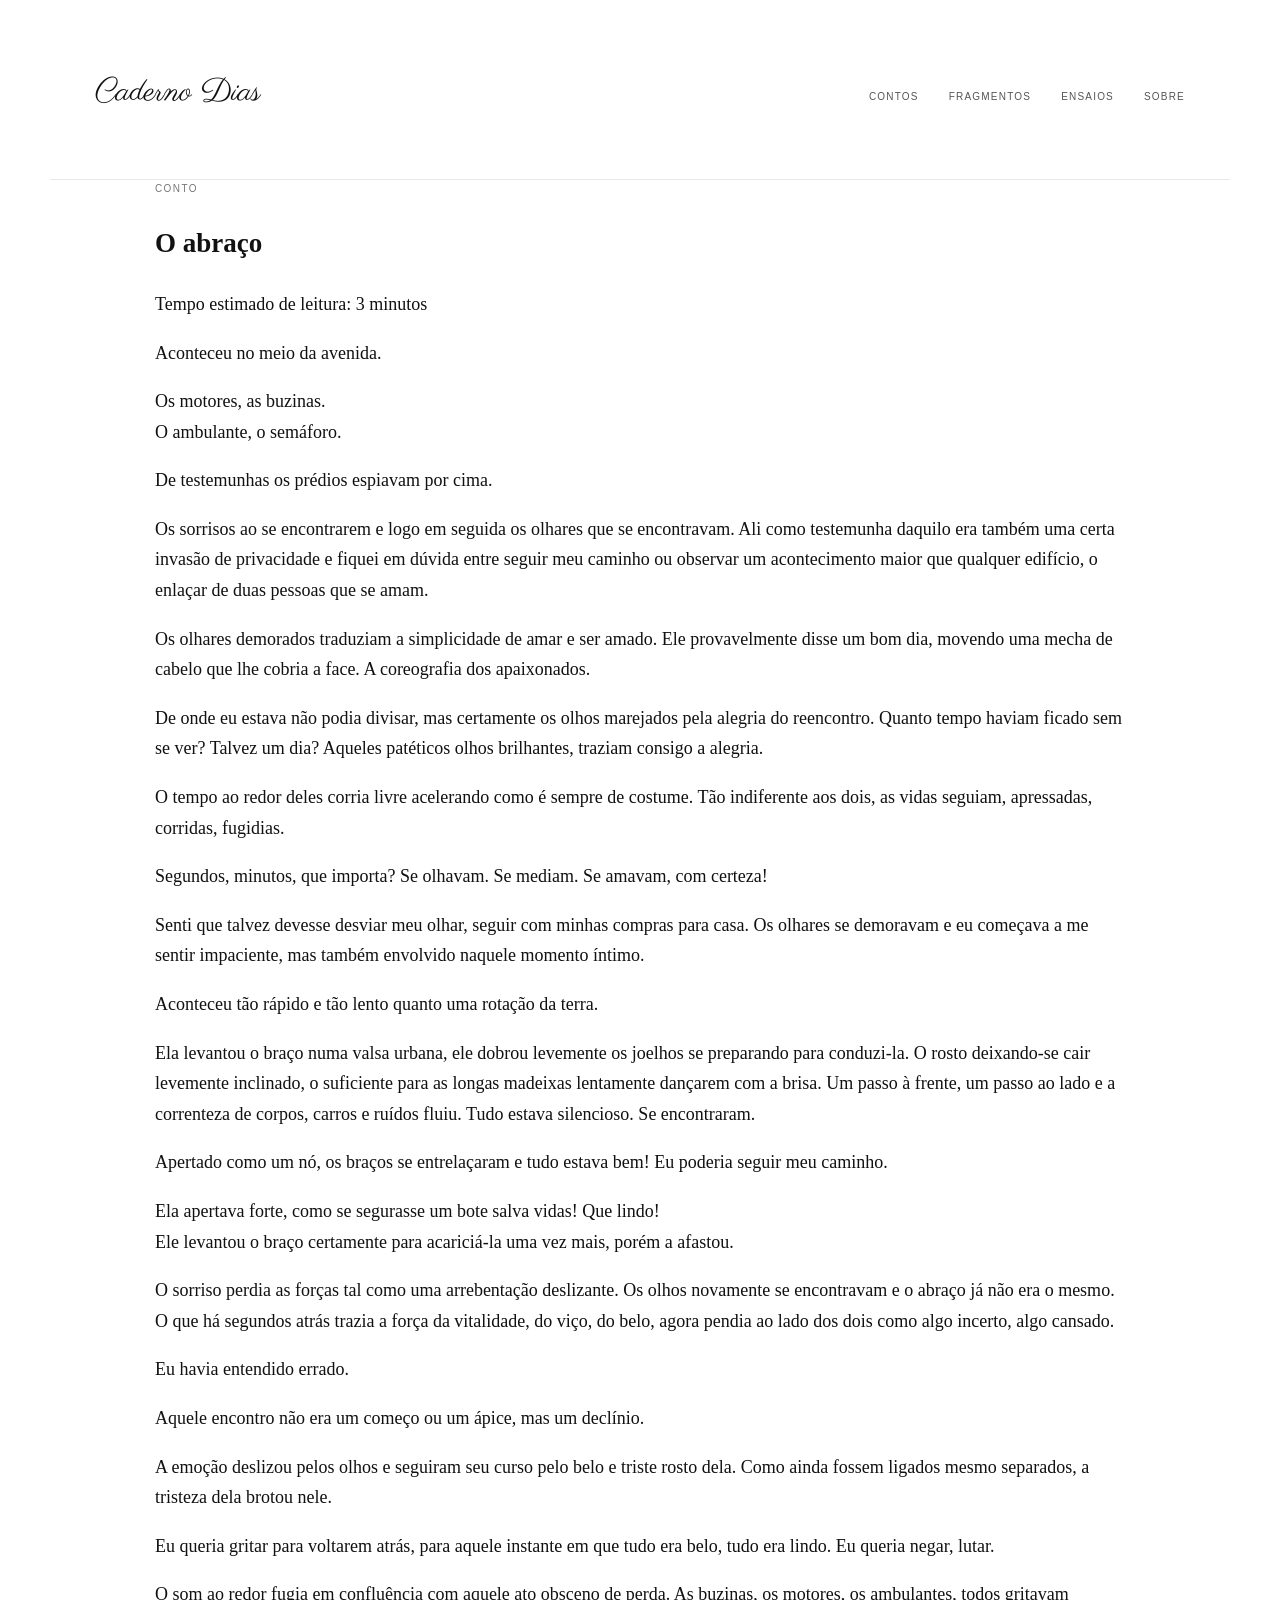
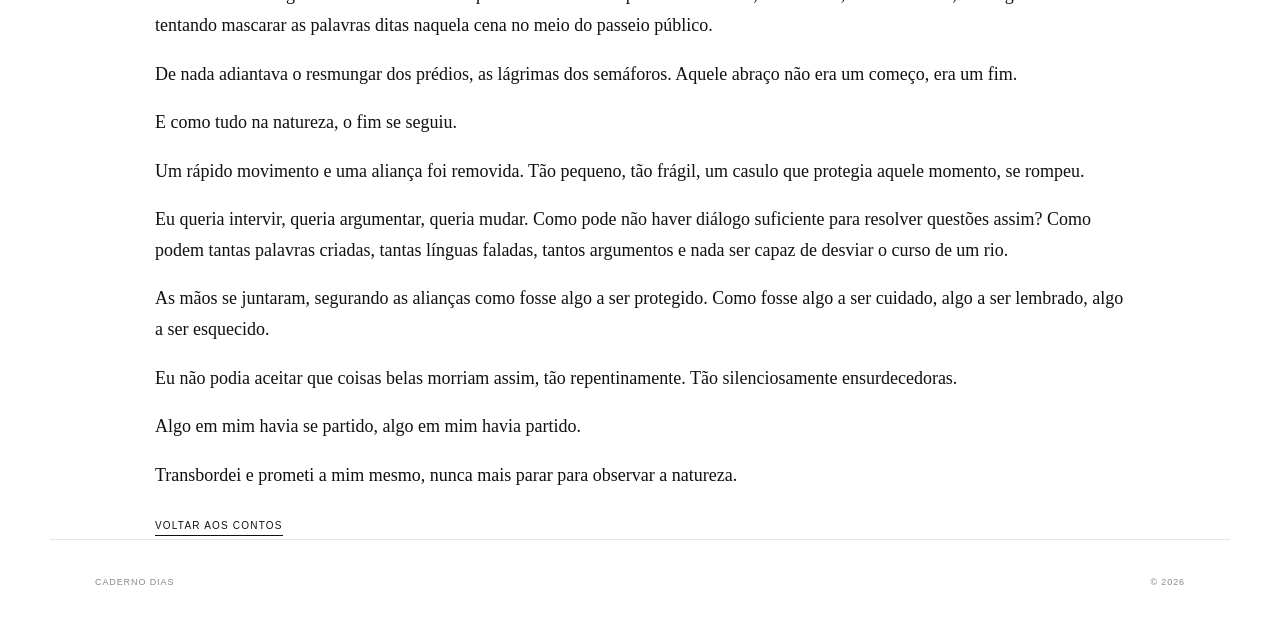
==== o-abraco.html @ 49ca94b5 "Create o-abraco.html Adicionando a página do conto O Abraço" ====
<!DOCTYPE html>
<html lang="pt-BR">

<head>
    <meta charset="UTF-8">
    <meta name="viewport" content="width=device-width, initial-scale=1.0">

    <title>O abraço — Caderno Dias</title>

    <meta
        name="description"
        content="O abraço — conto publicado no Caderno Dias."
    >

    <link rel="preconnect" href="https://fonts.googleapis.com">
    <link rel="preconnect" href="https://fonts.gstatic.com" crossorigin>

    <link
        href="https://fonts.googleapis.com/css2?family=Parisienne&display=swap"
        rel="stylesheet"
    >

    <link rel="stylesheet" href="style.css">
</head>


<body>

    <a class="skip-link" href="#main-content">
        Pular para o conteúdo principal
    </a>


    <header class="site-header">

        <h1 class="site-title">
            <a href="index.html" class="logo">
                Caderno Dias
            </a>
        </h1>

        <nav class="navigation" aria-label="Navegação principal">
            <a href="index.html#contos">Contos</a>
            <a href="index.html#fragmentos">Fragmentos</a>
            <a href="index.html#ensaios">Ensaios</a>
            <a href="index.html#sobre">Sobre</a>
        </nav>

    </header>


    <main id="main-content">

        <article class="story">

            <header class="story-header">

                <p class="section-label">
                    Conto
                </p>

                <h2>
                    O abraço
                </h2>

                <p class="story-meta">
                    Tempo estimado de leitura: 3 minutos
                </p>

            </header>


            <div class="story-text">

                <p>
                    Aconteceu no meio da avenida.
                </p>

                <p>
                    Os motores, as buzinas.<br>
                    O ambulante, o semáforo.
                </p>

                <p>
                    De testemunhas os prédios espiavam por cima.
                </p>

                <p>
                    Os sorrisos ao se encontrarem e logo em seguida os olhares que se encontravam. Ali como testemunha daquilo era também uma certa invasão de privacidade e fiquei em dúvida entre seguir meu caminho ou observar um acontecimento maior que qualquer edifício, o enlaçar de duas pessoas que se amam.
                </p>

                <p>
                    Os olhares demorados traduziam a simplicidade de amar e ser amado. Ele provavelmente disse um bom dia, movendo uma mecha de cabelo que lhe cobria a face. A coreografia dos apaixonados.
                </p>

                <p>
                    De onde eu estava não podia divisar, mas certamente os olhos marejados pela alegria do reencontro. Quanto tempo haviam ficado sem se ver? Talvez um dia? Aqueles patéticos olhos brilhantes, traziam consigo a alegria.
                </p>

                <p>
                    O tempo ao redor deles corria livre acelerando como é sempre de costume. Tão indiferente aos dois, as vidas seguiam, apressadas, corridas, fugidias.
                </p>

                <p>
                    Segundos, minutos, que importa? Se olhavam. Se mediam. Se amavam, com certeza!
                </p>

                <p>
                    Senti que talvez devesse desviar meu olhar, seguir com minhas compras para casa. Os olhares se demoravam e eu começava a me sentir impaciente, mas também envolvido naquele momento íntimo.
                </p>

                <p>
                    Aconteceu tão rápido e tão lento quanto uma rotação da terra.
                </p>

                <p>
                    Ela levantou o braço numa valsa urbana, ele dobrou levemente os joelhos se preparando para conduzi-la. O rosto deixando-se cair levemente inclinado, o suficiente para as longas madeixas lentamente dançarem com a brisa. Um passo à frente, um passo ao lado e a correnteza de corpos, carros e ruídos fluiu. Tudo estava silencioso. Se encontraram.
                </p>

                <p>
                    Apertado como um nó, os braços se entrelaçaram e tudo estava bem! Eu poderia seguir meu caminho.
                </p>

                <p>
                    Ela apertava forte, como se segurasse um bote salva vidas! Que lindo!<br>
                    Ele levantou o braço certamente para acariciá-la uma vez mais, porém a afastou.
                </p>

                <p>
                    O sorriso perdia as forças tal como uma arrebentação deslizante. Os olhos novamente se encontravam e o abraço já não era o mesmo. O que há segundos atrás trazia a força da vitalidade, do viço, do belo, agora pendia ao lado dos dois como algo incerto, algo cansado.
                </p>

                <p>
                    Eu havia entendido errado.
                </p>

                <p>
                    Aquele encontro não era um começo ou um ápice, mas um declínio.
                </p>

                <p>
                    A emoção deslizou pelos olhos e seguiram seu curso pelo belo e triste rosto dela. Como ainda fossem ligados mesmo separados, a tristeza dela brotou nele.
                </p>

                <p>
                    Eu queria gritar para voltarem atrás, para aquele instante em que tudo era belo, tudo era lindo. Eu queria negar, lutar.
                </p>

                <p>
                    O som ao redor fugia em confluência com aquele ato obsceno de perda. As buzinas, os motores, os ambulantes, todos gritavam tentando mascarar as palavras ditas naquela cena no meio do passeio público.
                </p>

                <p>
                    De nada adiantava o resmungar dos prédios, as lágrimas dos semáforos. Aquele abraço não era um começo, era um fim.
                </p>

                <p>
                    E como tudo na natureza, o fim se seguiu.
                </p>

                <p>
                    Um rápido movimento e uma aliança foi removida. Tão pequeno, tão frágil, um casulo que protegia aquele momento, se rompeu.
                </p>

                <p>
                    Eu queria intervir, queria argumentar, queria mudar. Como pode não haver diálogo suficiente para resolver questões assim? Como podem tantas palavras criadas, tantas línguas faladas, tantos argumentos e nada ser capaz de desviar o curso de um rio.
                </p>

                <p>
                    As mãos se juntaram, segurando as alianças como fosse algo a ser protegido. Como fosse algo a ser cuidado, algo a ser lembrado, algo a ser esquecido.
                </p>

                <p>
                    Eu não podia aceitar que coisas belas morriam assim, tão repentinamente. Tão silenciosamente ensurdecedoras.
                </p>

                <p>
                    Algo em mim havia se partido, algo em mim havia partido.
                </p>

                <p>
                    Transbordei e prometi a mim mesmo, nunca mais parar para observar a natureza.
                </p>

            </div>


            <footer class="story-footer">

                <a
                    href="index.html#contos"
                    class="read-link"
                >
                    Voltar aos contos
                </a>

            </footer>

        </article>

    </main>


    <footer class="site-footer">

        <p>
            Caderno Dias
        </p>

        <p>
            © 2026
        </p>

    </footer>

</body>

</html>
---- style.css ----
/* =================================
   CADERNO DIAS
   ================================= */

* {
    box-sizing: border-box;
}

html {
    scroll-behavior: smooth;
}

body {
    margin: 0;

    background: #ffffff;
    color: #111111;

    font-family: Georgia, "Times New Roman", serif;

    font-size: 18px;
    line-height: 1.7;
}


/* =================================
   HEADER
   ================================= */

.site-header {
    max-width: 1180px;
    margin: 0 auto;

    padding: 34px 45px;

    display: flex;
    justify-content: space-between;
    align-items: baseline;

    border-bottom: 1px solid #e8e8e8;
}

.logo {
    color: #111111;
    text-decoration: none;

    font-family: "Parisienne", cursive;
    font-size: 32px;
    font-weight: normal;

    letter-spacing: 0;
}

.navigation {
    display: flex;
    gap: 30px;
}

.navigation a {
    color: #555555;

    text-decoration: none;

    font-family: Arial, Helvetica, sans-serif;

    font-size: 10px;
    letter-spacing: 0.12em;
    text-transform: uppercase;
}

.navigation a:hover {
    color: #111111;
}

/* =================================
   ACESSIBILIDADE
   ================================= */

.skip-link {
    position: absolute;

    top: -100px;
    left: 20px;

    padding: 10px 15px;

    background: #111111;
    color: #ffffff;

    font-family: Arial, Helvetica, sans-serif;
    font-size: 12px;

    text-decoration: none;

    z-index: 1000;
}

.skip-link:focus {
    top: 20px;
}

a:focus-visible {
    outline: 2px solid #111111;
    outline-offset: 4px;
}

/* =================================
   MAIN
   ================================= */

main {
    max-width: 1060px;

    margin: 0 auto;

    padding: 0 45px;
}


/* =================================
   INTRO
   ================================= */

.intro {
    max-width: 650px;

    padding-top: 125px;
    padding-bottom: 125px;
}

.intro p {
    margin: 0;

    font-size: 28px;
    line-height: 1.4;

    letter-spacing: -0.3px;
}


/* =================================
   FEATURED STORY
   ================================= */

.featured {
    display: grid;

    grid-template-columns: 1.15fr 0.85fr;

    gap: 75px;

    align-items: center;

    padding-bottom: 150px;
}

.featured-image {
    width: 100%;
}

.featured-image img {
    width: 100%;
    aspect-ratio: 1 / 1;

    display: block;

    object-fit: cover;
}

.featured-content {
    max-width: 390px;
}

.section-label {
    margin: 0 0 24px 0;

    color: #777777;

    font-family: Arial, Helvetica, sans-serif;

    font-size: 10px;
    letter-spacing: 0.14em;

    text-transform: uppercase;
}

.featured-content h2 {
    margin: 0;

    font-size: 34px;
    font-weight: normal;

    font-style: italic;
    line-height: 1;

    letter-spacing: -2px;
}

.excerpt {
    margin: 25px 0 32px 0;

    color: #555555;

    font-size: 19px;
}

.read-link {
    color: #111111;

    text-decoration: none;

    font-family: Arial, Helvetica, sans-serif;

    font-size: 10px;
    letter-spacing: 0.12em;

    text-transform: uppercase;

    border-bottom: 1px solid #111111;

    padding-bottom: 4px;
}


/* =================================
   WRITING SECTIONS
   ================================= */

.writing-section {
    padding: 75px 0;

    border-top: 1px solid #e5e5e5;
}

.writing {
    min-height: 75px;

    display: flex;

    justify-content: space-between;
    align-items: center;

    border-bottom: 1px solid #eeeeee;
}

.writing h3 {
    margin: 0;

    font-size: 28px;
    font-weight: normal;
}

.writing-meta {
    margin: 0;

    color: #888888;

    font-family: Arial, Helvetica, sans-serif;

    font-size: 10px;
    letter-spacing: 0.1em;

    text-transform: uppercase;
}


/* =================================
   ABOUT
   ================================= */

.about {
    max-width: 700px;

    padding: 120px 0 150px;

    border-top: 1px solid #e5e5e5;
}

.about-text {
    margin: 0;

    font-size: 27px;
    line-height: 1.5;
}


/* =================================
   FOOTER
   ================================= */

.site-footer {
    max-width: 1180px;

    margin: 0 auto;

    padding: 35px 45px;

    display: flex;
    justify-content: space-between;

    border-top: 1px solid #e5e5e5;

    color: #888888;

    font-family: Arial, Helvetica, sans-serif;

    font-size: 9px;
    letter-spacing: 0.1em;

    text-transform: uppercase;
}

.site-footer p {
    margin: 0;
}


/* =================================
   MOBILE
   ================================= */

@media (max-width: 700px) {

    .site-header {
        display: block;

        padding: 25px 22px;
    }

    .logo {
        display: block;

        margin-bottom: 18px;
    }

    .navigation {
        gap: 18px;

        flex-wrap: wrap;
    }

    .navigation a {
        font-size: 9px;
    }


    main {
        padding: 0 22px;
    }


    .intro {
        padding-top: 75px;
        padding-bottom: 80px;
    }

    .intro p {
        font-size: 23px;
    }


    .featured {
        display: block;

        padding-bottom: 100px;
    }

    .featured-image {
        margin-bottom: 45px;
    }

    .featured-content {
        max-width: 100%;
    }

    .featured-content h2 {
        font-size: 34px;
    }


    .writing-section {
        padding: 60px 0;
    }

    .writing h3 {
        font-size: 24px;
    }

    .writing-meta {
        display: none;
    }


    .about {
        padding: 90px 0 110px;
    }

    .about-text {
        font-size: 22px;
    }


    .site-footer {
        padding: 30px 22px;
    }
}
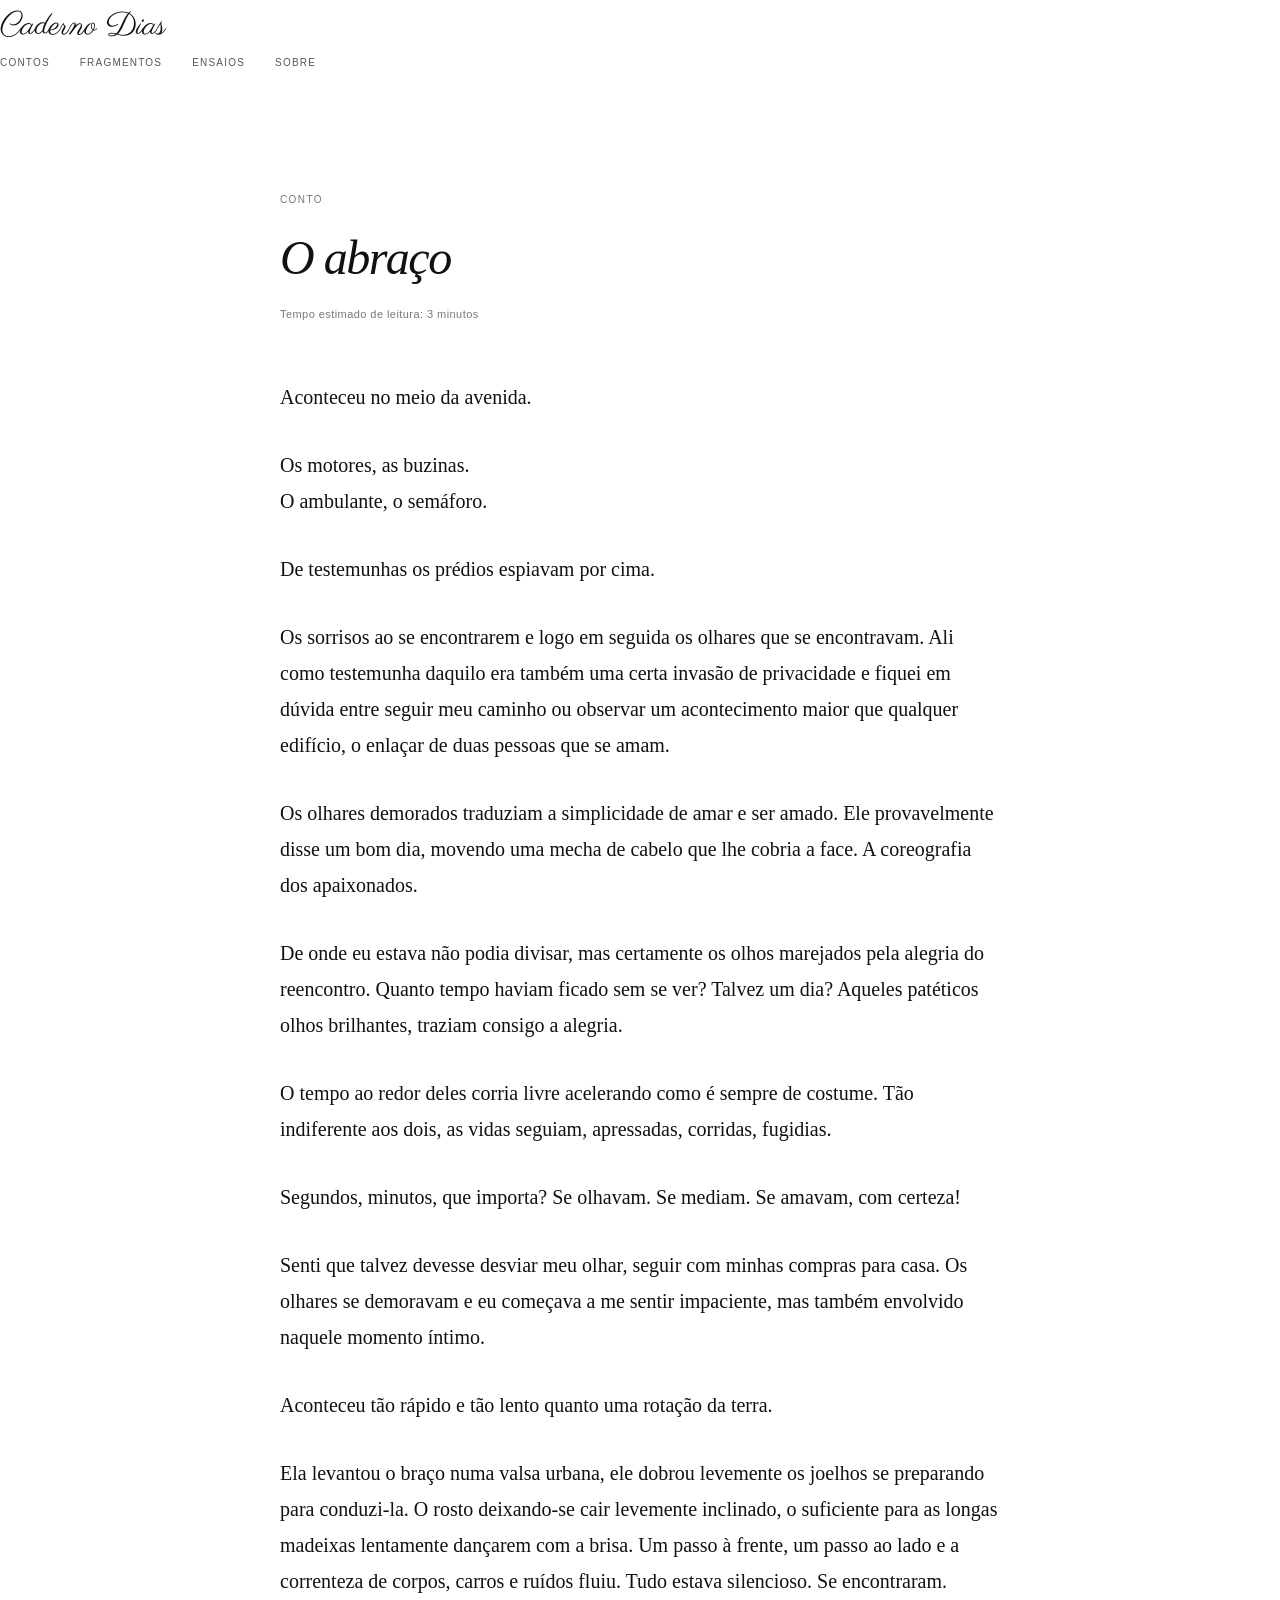
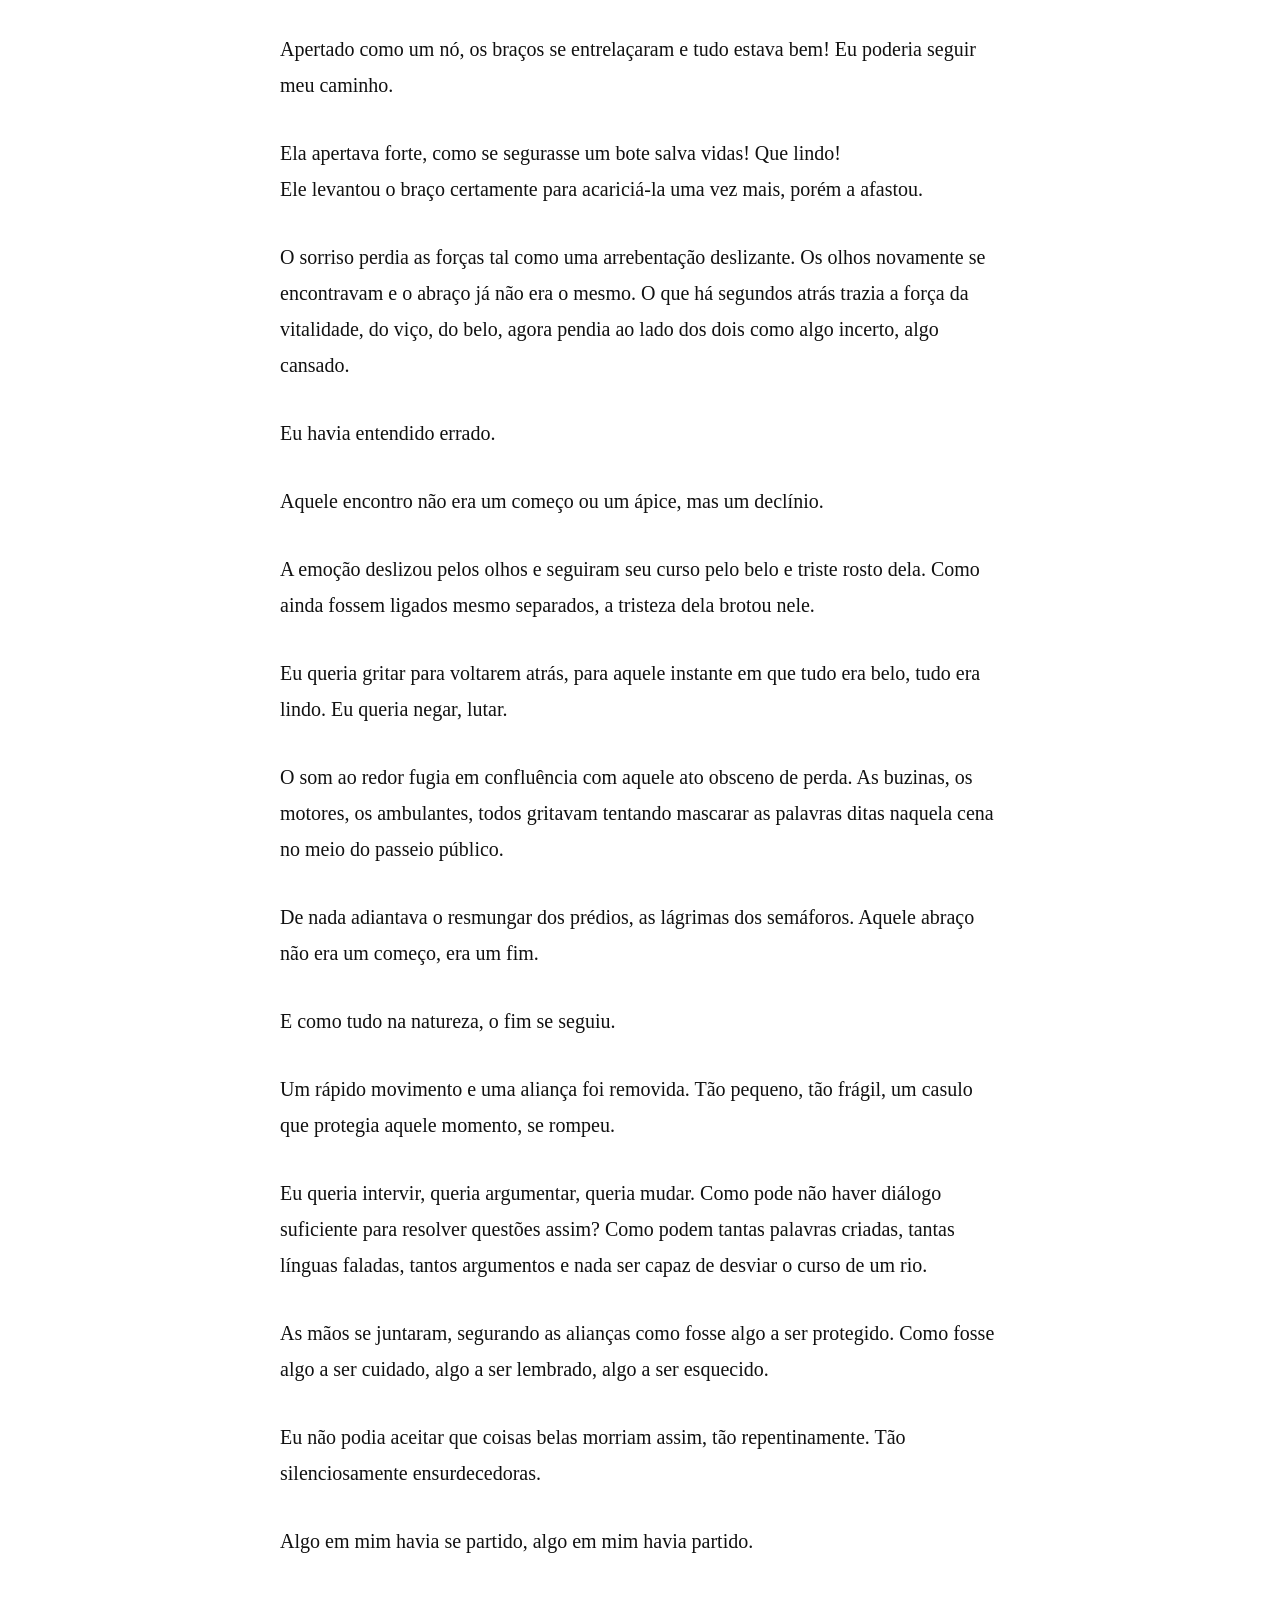
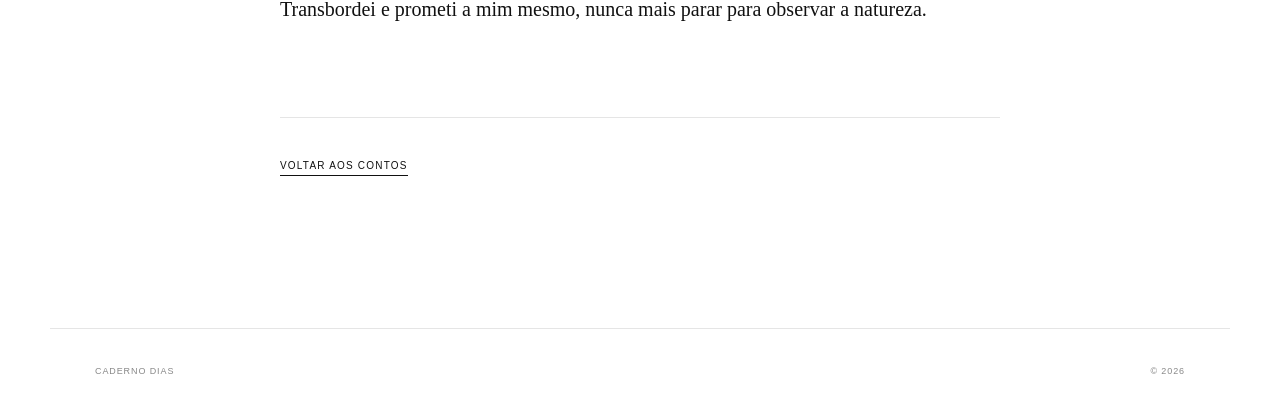
==== commit 27113786: "Alterando o header na pagina do conto para ficar mais organizado" ====
--- a/o-abraco.html
+++ b/o-abraco.html
@@ -31,13 +31,11 @@
     </a>
 
 
-    <header class="site-header">
-
-        <h1 class="site-title">
-            <a href="index.html" class="logo">
-                Caderno Dias
-            </a>
-        </h1>
+    <div class="site-title">
+        <a href="index.html" class="logo">
+            Caderno Dias
+        </a>
+    </div>
 
         <nav class="navigation" aria-label="Navegação principal">
             <a href="index.html#contos">Contos</a>
@@ -59,9 +57,9 @@
                     Conto
                 </p>
 
-                <h2>
+                <h1>
                     O abraço
-                </h2>
+                </h1>
 
                 <p class="story-meta">
                     Tempo estimado de leitura: 3 minutos
--- a/style.css
+++ b/style.css
@@ -283,6 +283,65 @@
     line-height: 1.5;
 }
 
+/* =================================
+   PÁGINA DE CONTO
+   ================================= */
+
+.story {
+    max-width: 720px;
+
+    margin: 0 auto;
+
+    padding: 120px 0 150px;
+}
+
+.story-header {
+    margin-bottom: 55px;
+}
+
+.story-header h1 {
+    margin: 0;
+
+    font-size: 48px;
+    font-weight: normal;
+
+    font-style: italic;
+    line-height: 1.1;
+
+    letter-spacing: -1.5px;
+}
+
+.story-meta {
+    margin: 20px 0 0 0;
+
+    color: #777777;
+
+    font-family: Arial, Helvetica, sans-serif;
+
+    font-size: 11px;
+    letter-spacing: 0.04em;
+}
+
+.story-text {
+    font-size: 20px;
+    line-height: 1.8;
+}
+
+.story-text p {
+    margin: 0 0 32px 0;
+}
+
+.story-text p:last-child {
+    margin-bottom: 0;
+}
+
+.story-footer {
+    margin-top: 90px;
+
+    padding-top: 30px;
+
+    border-top: 1px solid #e5e5e5;
+}
 
 /* =================================
    FOOTER
@@ -399,6 +458,38 @@
         font-size: 22px;
     }
 
+   /* =================================
+       PÁGINA DE CONTO - MOBILE
+       ================================= */
+
+    .story {
+        max-width: 100%;
+
+        padding: 75px 0 100px;
+    }
+
+    .story-header {
+        margin-bottom: 55px;
+    }
+
+    .story-header h1 {
+        font-size: 38px;
+
+        letter-spacing: -1px;
+    }
+
+    .story-text {
+        font-size: 19px;
+        line-height: 1.8;
+    }
+
+    .story-text p {
+        margin-bottom: 28px;
+    }
+
+    .story-footer {
+        margin-top: 65px;
+    }
 
     .site-footer {
         padding: 30px 22px;
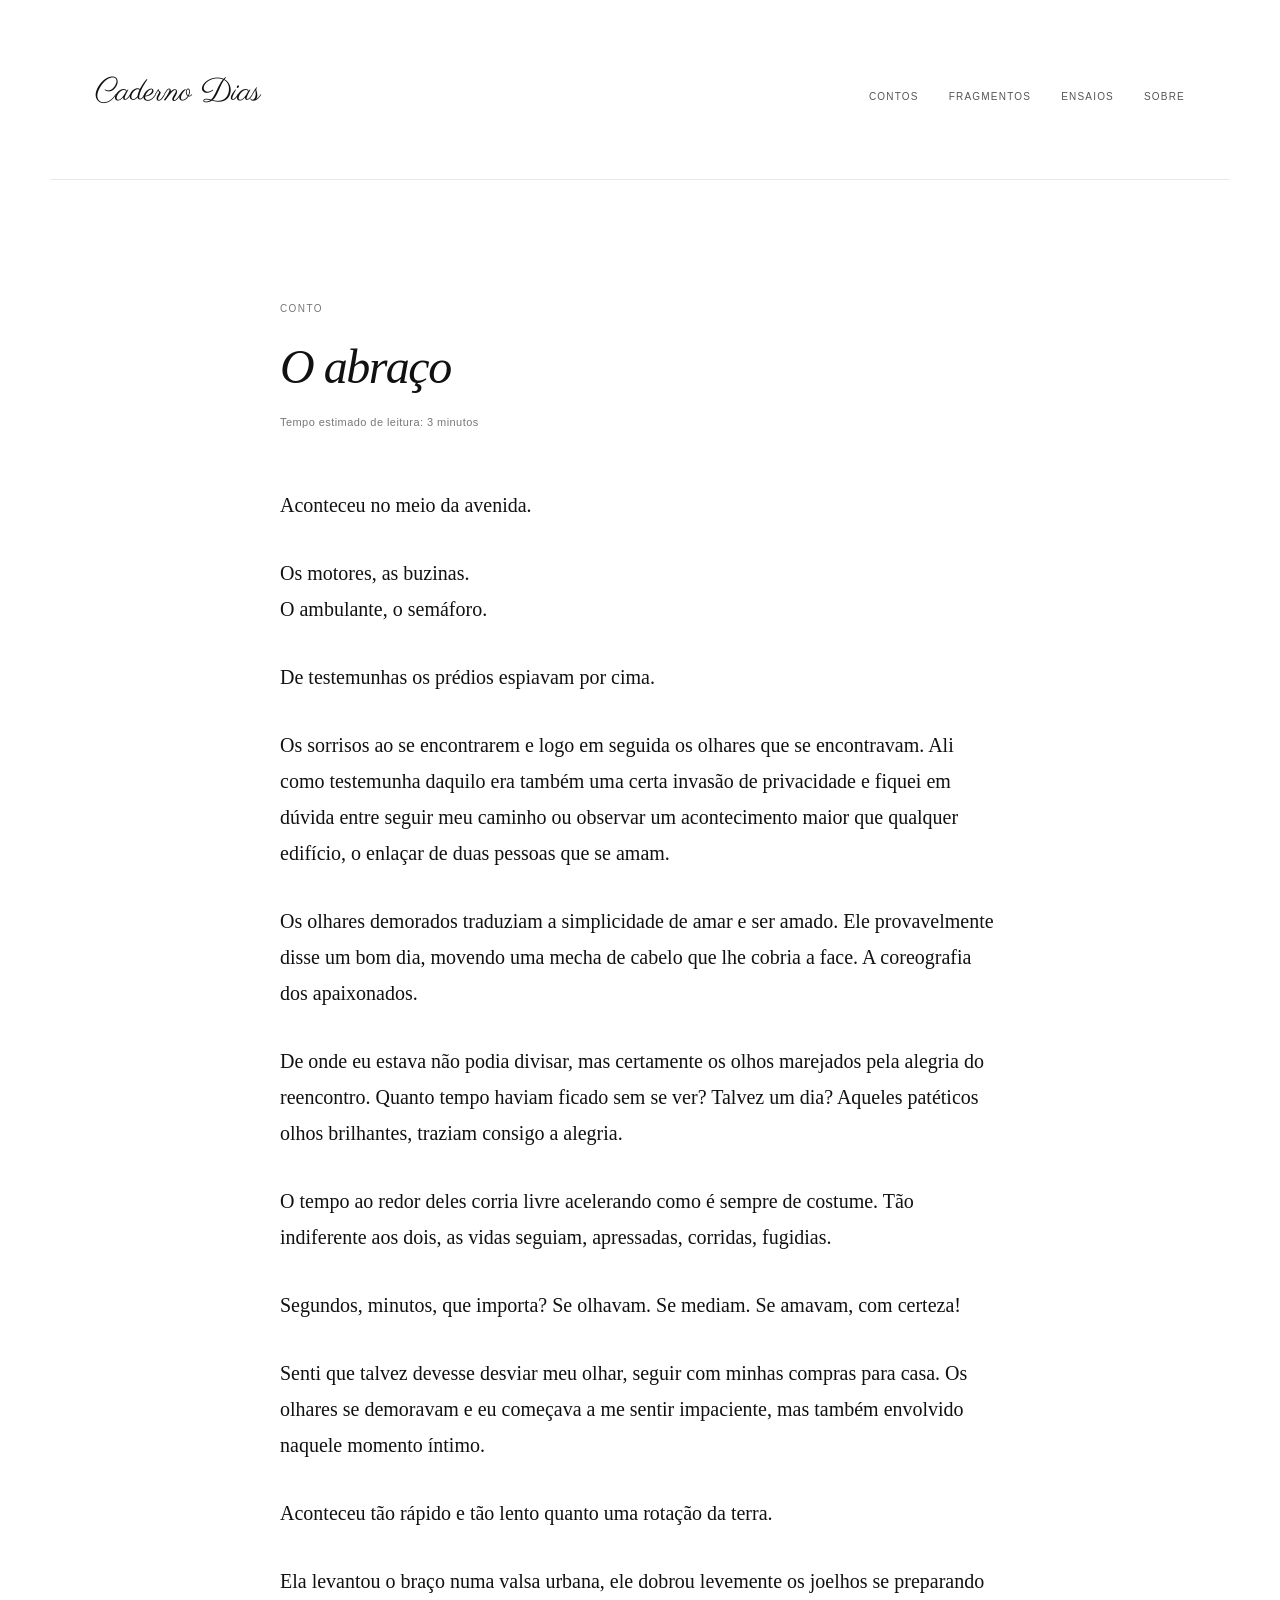
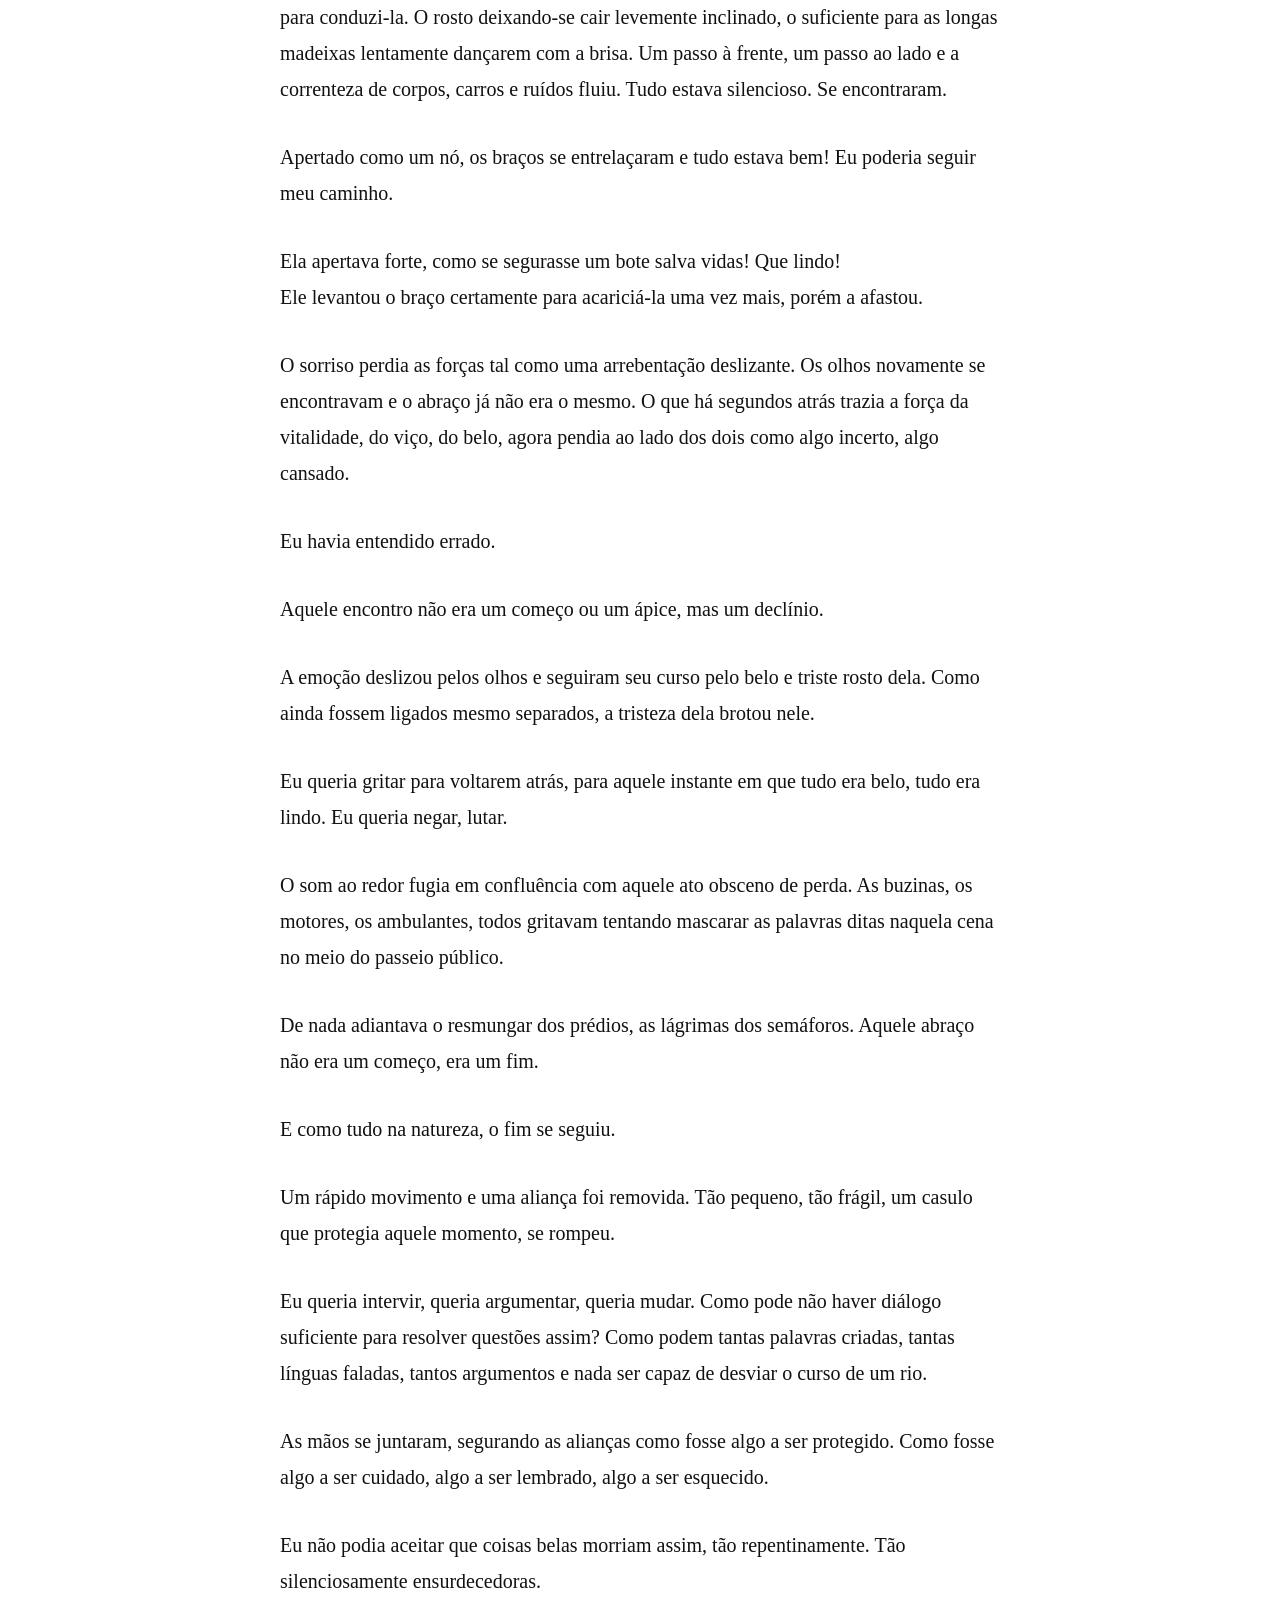
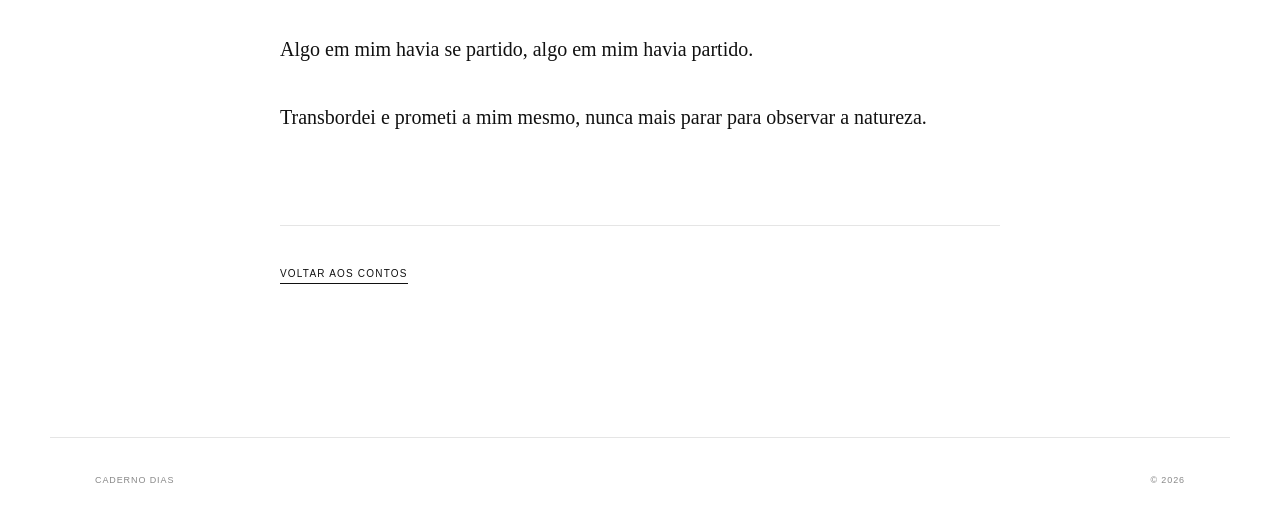
==== commit 61588ca8: "arrumando o cabecalho" ====
--- a/o-abraco.html
+++ b/o-abraco.html
@@ -31,11 +31,13 @@
     </a>
 
 
-    <div class="site-title">
-        <a href="index.html" class="logo">
-            Caderno Dias
-        </a>
-    </div>
+    <header class="site-header">
+
+        <h1 class="site-title">
+            <a href="index.html" class="logo">
+                Caderno Dias
+            </a>
+        </h1>
 
         <nav class="navigation" aria-label="Navegação principal">
             <a href="index.html#contos">Contos</a>
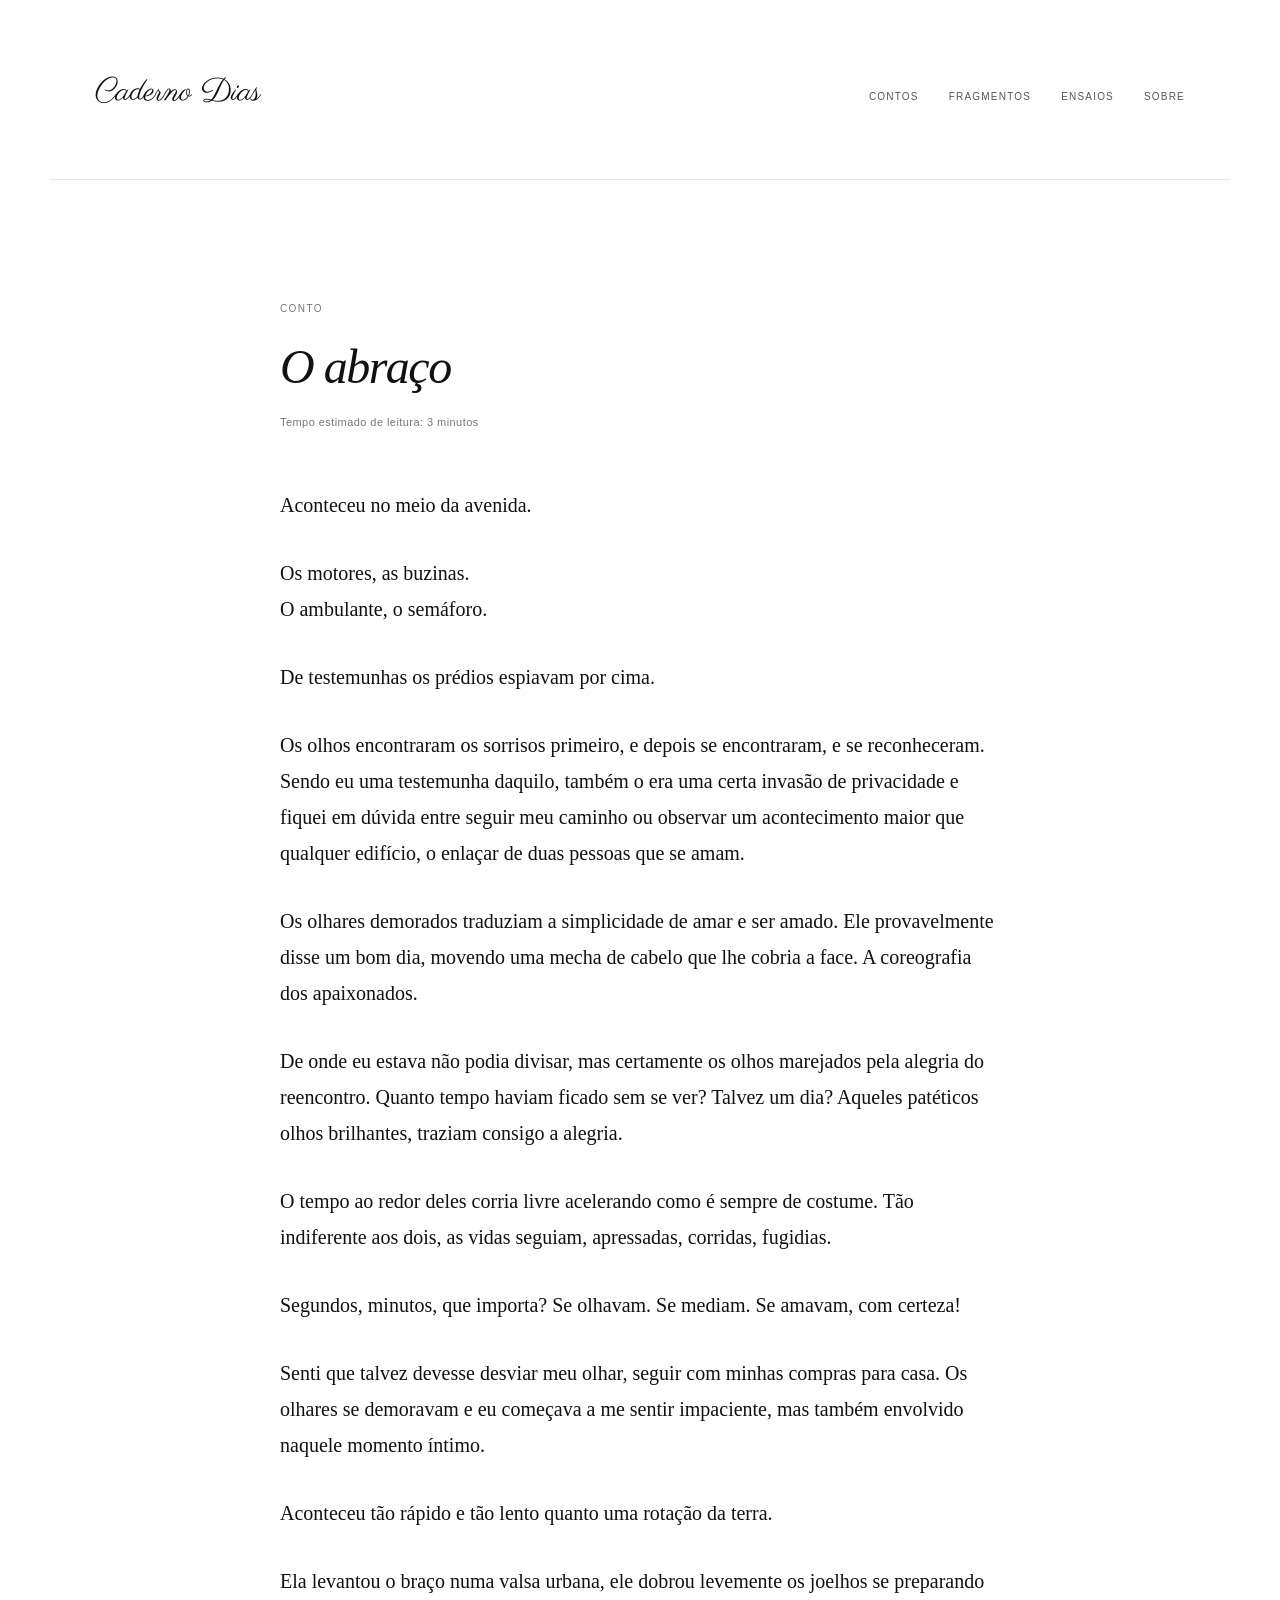
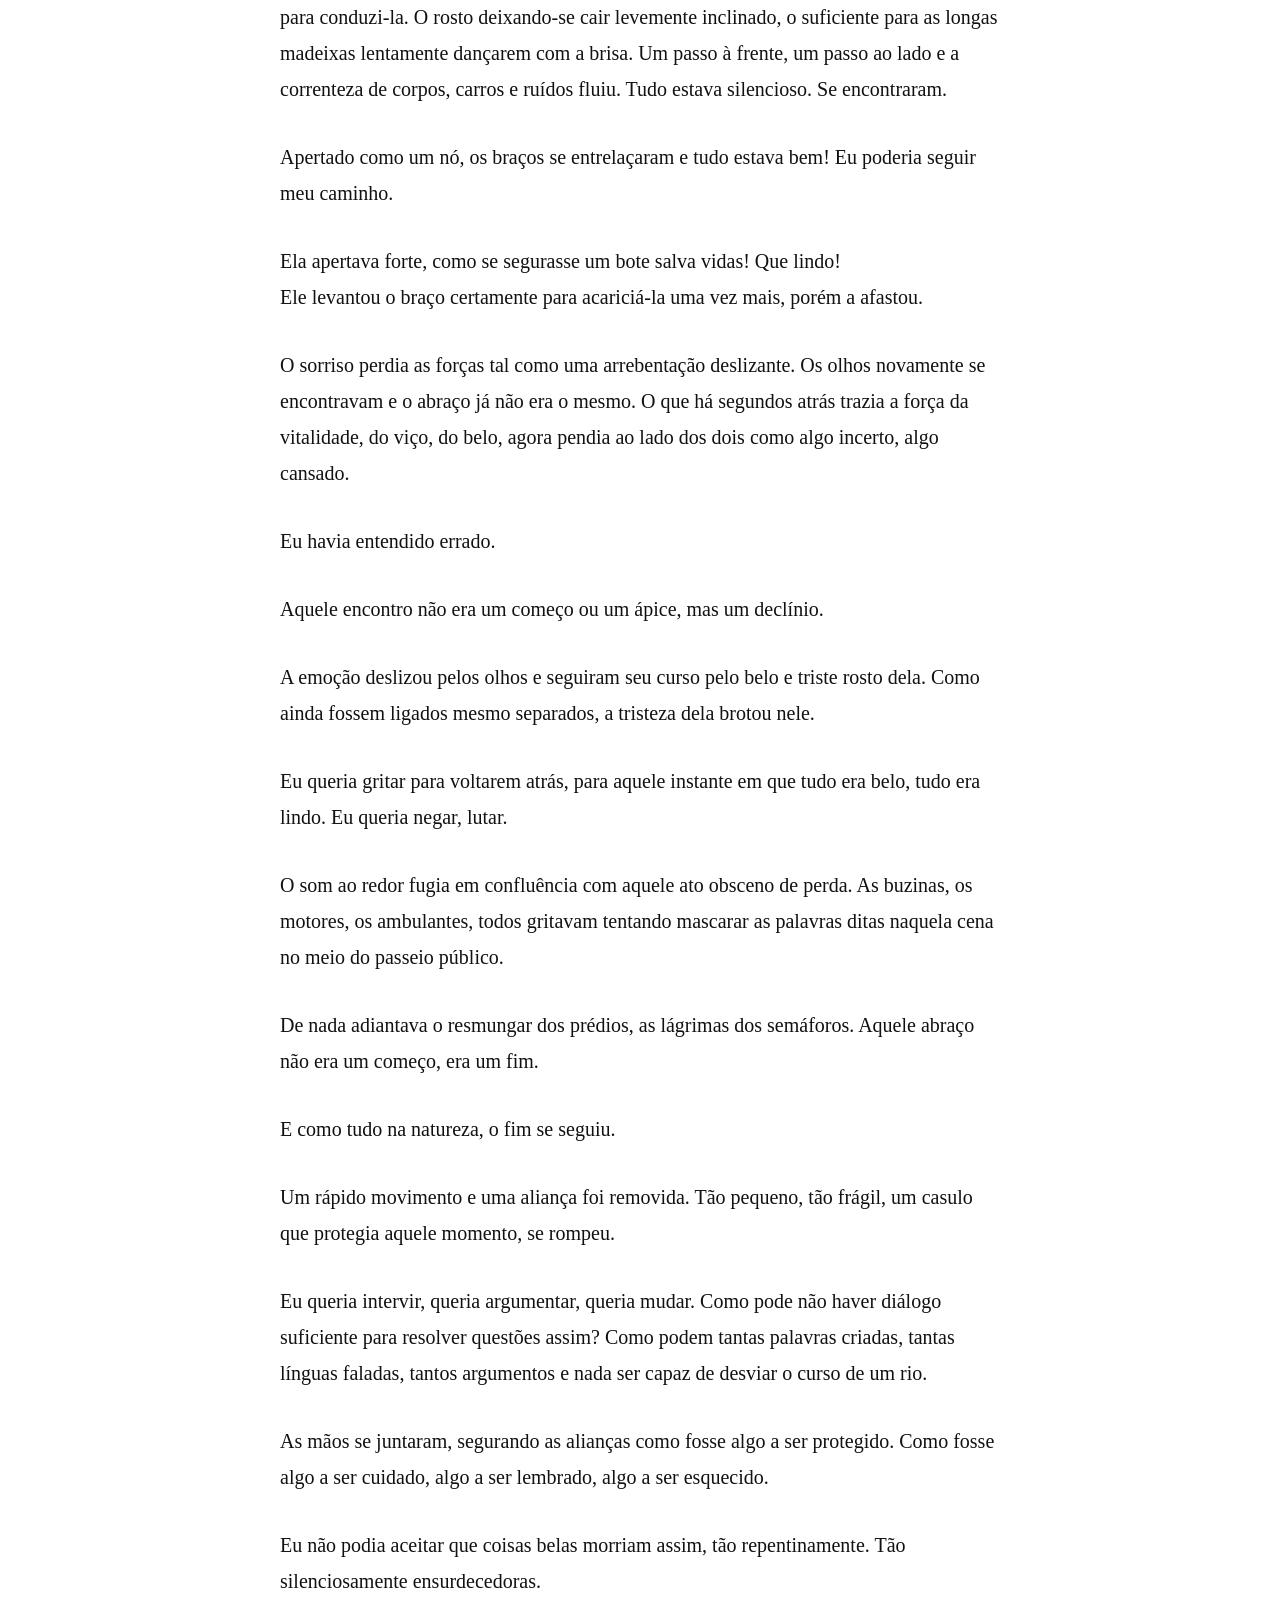
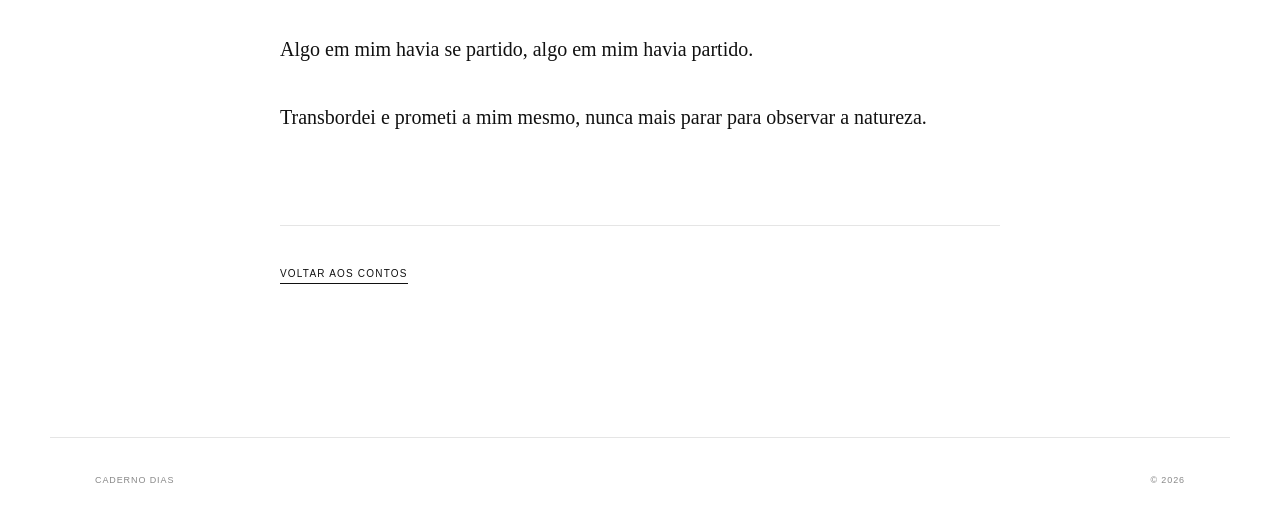
==== commit 679aee27: "arrumando o texto" ====
--- a/o-abraco.html
+++ b/o-abraco.html
@@ -86,7 +86,7 @@
                 </p>
 
                 <p>
-                    Os sorrisos ao se encontrarem e logo em seguida os olhares que se encontravam. Ali como testemunha daquilo era também uma certa invasão de privacidade e fiquei em dúvida entre seguir meu caminho ou observar um acontecimento maior que qualquer edifício, o enlaçar de duas pessoas que se amam.
+                    Os olhos encontraram os sorrisos primeiro, e depois se encontraram, e se reconheceram. Sendo eu uma testemunha daquilo, também o era uma certa invasão de privacidade e fiquei em dúvida entre seguir meu caminho ou observar um acontecimento maior que qualquer edifício, o enlaçar de duas pessoas que se amam.
                 </p>
 
                 <p>
